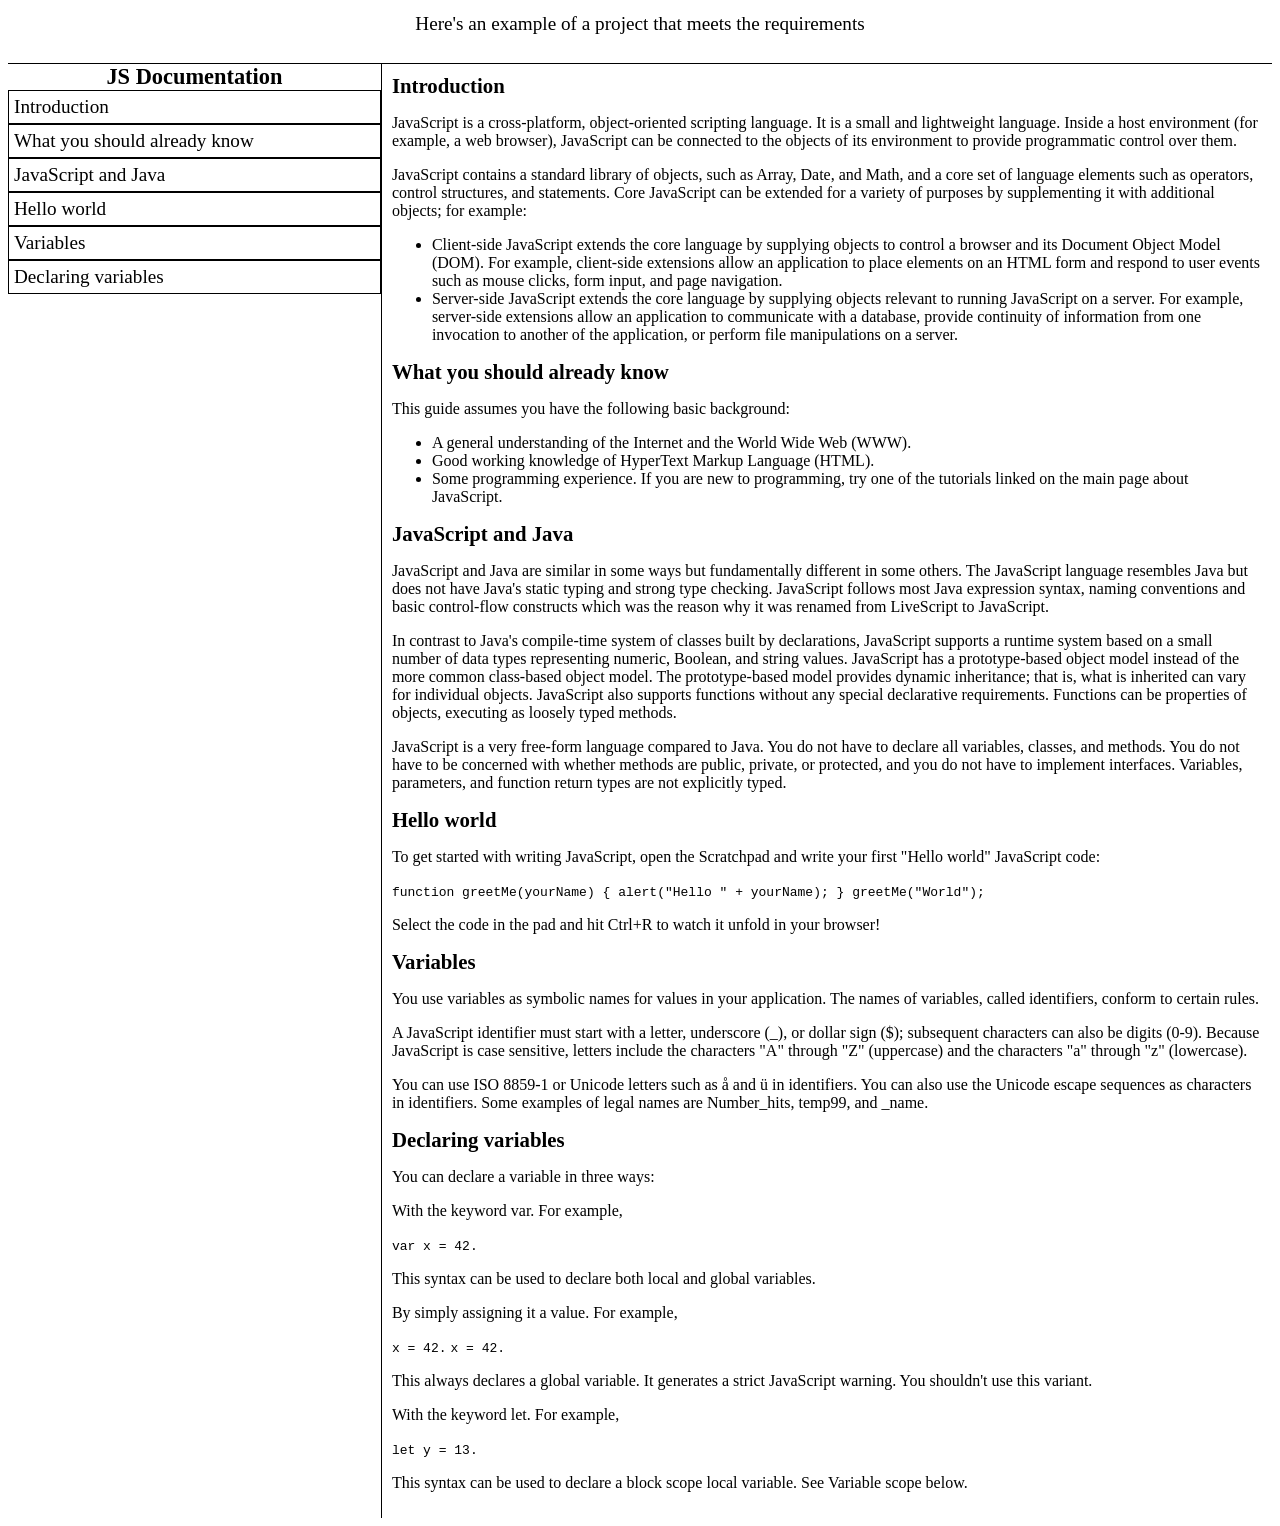
==== technical-documentation/index.html @ 417c6033 "Add technical documentation project" ====
<!DOCTYPE html>
<html lang="en">
  <head>
    <meta charset="UTF-8" />
    <title>Technical Documentation Page</title>
    <link href="styles.css" rel="stylesheet" />
  </head>
  <body>
    <div id="header">      <h1>Here's an example of a project that meets the requirements</h1>
    </div>
    <main>
    <nav id="navbar">
      <header>JS Documentation</header>
      <input type="checkbox" id="menu-toggle" class="menu-checkbox" />
      <label for="menu-toggle" class="menu-button" aria-label="button to open and close menu">
        <span class="hamburger-line"></span>
        <span class="hamburger-line"></span>
        <span class="hamburger-line"></span>
      </label>
      <ul id="nav-list">
        <li><a href="#Introduction" class="nav-link">Introduction</a></li>
        <li><a href="#What_you_should_already_know"  class="nav-link">What you should already know</a></li>
        <li><a href="#JavaScript_and_Java"  class="nav-link">JavaScript and Java</a></li>
        <li><a href="#Hello_world"  class="nav-link">Hello world</a></li>
        <li><a href="#Variables"  class="nav-link">Variables</a></li>
        <li><a href="#Declaring_variables"  class="nav-link">Declaring variables</a></li>
        </ul>
    </nav>
    <div id="main-doc">
      <section class="main-section"  id="Introduction">
        <header>Introduction</header>
        <p>JavaScript is a cross-platform, object-oriented scripting language. It is a small and lightweight language. Inside a host environment (for example, a web browser), JavaScript can be connected to the objects of its environment to provide programmatic control over them.</p>
        <p>JavaScript contains a standard library of objects, such as Array, Date, and Math, and a core set of language elements such as operators, control structures, and statements. Core JavaScript can be extended for a variety of purposes by supplementing it with additional objects; for example:
        </p>
        <ul>
          <li>Client-side JavaScript extends the core language by supplying objects to control a browser and its Document Object Model (DOM). For example, client-side extensions allow an application to place elements on an HTML form and respond to user events such as mouse clicks, form input, and page navigation.</li>
          <li>Server-side JavaScript extends the core language by supplying objects relevant to running JavaScript on a server. For example, server-side extensions allow an application to communicate with a database, provide continuity of information from one invocation to another of the application, or perform file manipulations on a server.</li>
        </ul>
      </section>
      <section class="main-section" id="What_you_should_already_know">
        <header>What you should already know</header>
        <p>This guide assumes you have the following basic background:</p>
        <ul>
          <li>A general understanding of the Internet and the World Wide Web (WWW).</li>
          <li>Good working knowledge of HyperText Markup Language (HTML).</li>
          <li>Some programming experience. If you are new to programming, try one of the tutorials linked on the main page about JavaScript.</li>
        </ul>
      </section>
      <section class="main-section" id="JavaScript_and_Java">
        <header>JavaScript and Java</header>
        <p>JavaScript and Java are similar in some ways but fundamentally different in some others. The JavaScript language resembles Java but does not have Java's static typing and strong type checking. JavaScript follows most Java expression syntax, naming conventions and basic control-flow constructs which was the reason why it was renamed from LiveScript to JavaScript.</p>
        <p>In contrast to Java's compile-time system of classes built by declarations, JavaScript supports a runtime system based on a small number of data types representing numeric, Boolean, and string values. JavaScript has a prototype-based object model instead of the more common class-based object model. The prototype-based model provides dynamic inheritance; that is, what is inherited can vary for individual objects. JavaScript also supports functions without any special declarative requirements. Functions can be properties of objects, executing as loosely typed methods.</p>
        <p>JavaScript is a very free-form language compared to Java. You do not have to declare all variables, classes, and methods. You do not have to be concerned with whether methods are public, private, or protected, and you do not have to implement interfaces. Variables, parameters, and function return types are not explicitly typed.</p>
      </section>
      <section class="main-section" id="Hello_world">
        <header>Hello world</header>
        <p>To get started with writing JavaScript, open the Scratchpad and write your first "Hello world" JavaScript code:</p>
        <block>
          <code>
          function greetMe(yourName) { alert("Hello " + yourName); }
greetMe("World");
          </code>
        </block>
        <p>Select the code in the pad and hit Ctrl+R to watch it unfold in your browser!</p>
      </section>
      <section class="main-section" id="Variables">
        <header>Variables</header>
        <p>You use variables as symbolic names for values in your application. The names of variables, called identifiers, conform to certain rules.</p>
        <p>A JavaScript identifier must start with a letter, underscore (_), or dollar sign ($); subsequent characters can also be digits (0-9). Because JavaScript is case sensitive, letters include the characters "A" through "Z" (uppercase) and the characters "a" through "z" (lowercase).</p>
        <p>You can use ISO 8859-1 or Unicode letters such as å and ü in identifiers. You can also use the Unicode escape sequences as characters in identifiers. Some examples of legal names are Number_hits, temp99, and _name.</p>
      </section>
      <section class="main-section" id="Declaring_variables">
        <header>Declaring variables</header>
        <p>You can declare a variable in three ways:</p>
        <p>With the keyword var. For example,</p>
        <block>
          <code>var x = 42.</code>
        </block>
        <p>This syntax can be used to declare both local and global variables.</p>
        <p>By simply assigning it a value. For example,</p>
        <block>
          <code>x = 42.</code>
        </block>
        <block>
          <code>x = 42.</code>
        </block>
        <p>This always declares a global variable. It generates a strict JavaScript warning. You shouldn't use this variant.</p>
        <p>With the keyword let. For example,</p>
        <block>
          <code>let y = 13.</code>
        </block>
        <p>This syntax can be used to declare a block scope local variable. See Variable scope below.</p>
      </section>
    </div>
    </main>
  </body>
</html>
---- technical-documentation/styles.css ----
@media (max-width: 1023px){
  #navbar {
    position: fixed;
    top: 0;
    left: 0;
    width: 100%;
    height: 50px;
    background-color: lightgrey;
  }

  #navbar > header {
    padding: 10px;
  }

  #header {
    padding:  40px;
  }

  #nav-list{
    background-color: #fff;
    position: fixed;
    top: 40px;
    right: -100%;
    width: 100%;
  }

  .menu-checkbox {
   position: absolute;
   opacity: 0;
   width: 1px;
   height: 1px;
   overflow: hidden;
  }

  .menu-button {
    cursor: pointer;
    display: block;
    padding: 10px;
    width: 30px;
    position: absolute;
    right: 0;
    top: 0;
  }

  .hamburger-line {
    display: block;
    width: 100%;
    height: 4px;
    background-color: #333;
    margin: 5px 0;
  }

  .menu-checkbox:checked ~ #nav-list {
    right: 0;
  }

  .nav-link {
    display: block;
    padding: 15px;
    text-decoration:none;
    color: #333;
    border-bottom: 1px solid #eee;
  }
}

@media screen and (min-width: 1023px) {
  #header {
    border-bottom: 1px solid black;
  }

  main {
    display: flex;
    justify-content: space-between;
  }

  #navbar {
    width: 30%;
    border-right: 1px solid black;
    overflow-y: scroll;
  }
  
  .menu-button, .menu-checkbox {
    display: none;
  }

  #nav-list {
    margin: 0;
    padding-left: 0;
  }

  #nav-list li {
   border: 1px solid black;
   font-size: 1.2em;
   padding: 5px;
  }

  #navbar > header {
    display: fixed;
    font-size: 1.4em;
    text-align: center;
  }

  #main-doc {
    width: 70%;
    overflow-y: scroll;
  }

  .nav-link {
    text-decoration: none;
    color: #000;
  }
  
  #header {
    position: relative;
    top: 0;
    left: 0;
    height: 50px;
    z-index: 999;
    background-color: #fff;
  }
}

#nav-list{
 list-style: none;
}

#nav-list li:hover {
    cursor: pointer;
}

#main-doc {
  margin: 10px;
}

header {
  font-size: 1.3em;
  font-weight: bold;
}

h1 {
  text-align: center;
  font-size: 1.2rem;
  font-weight: normal;
}
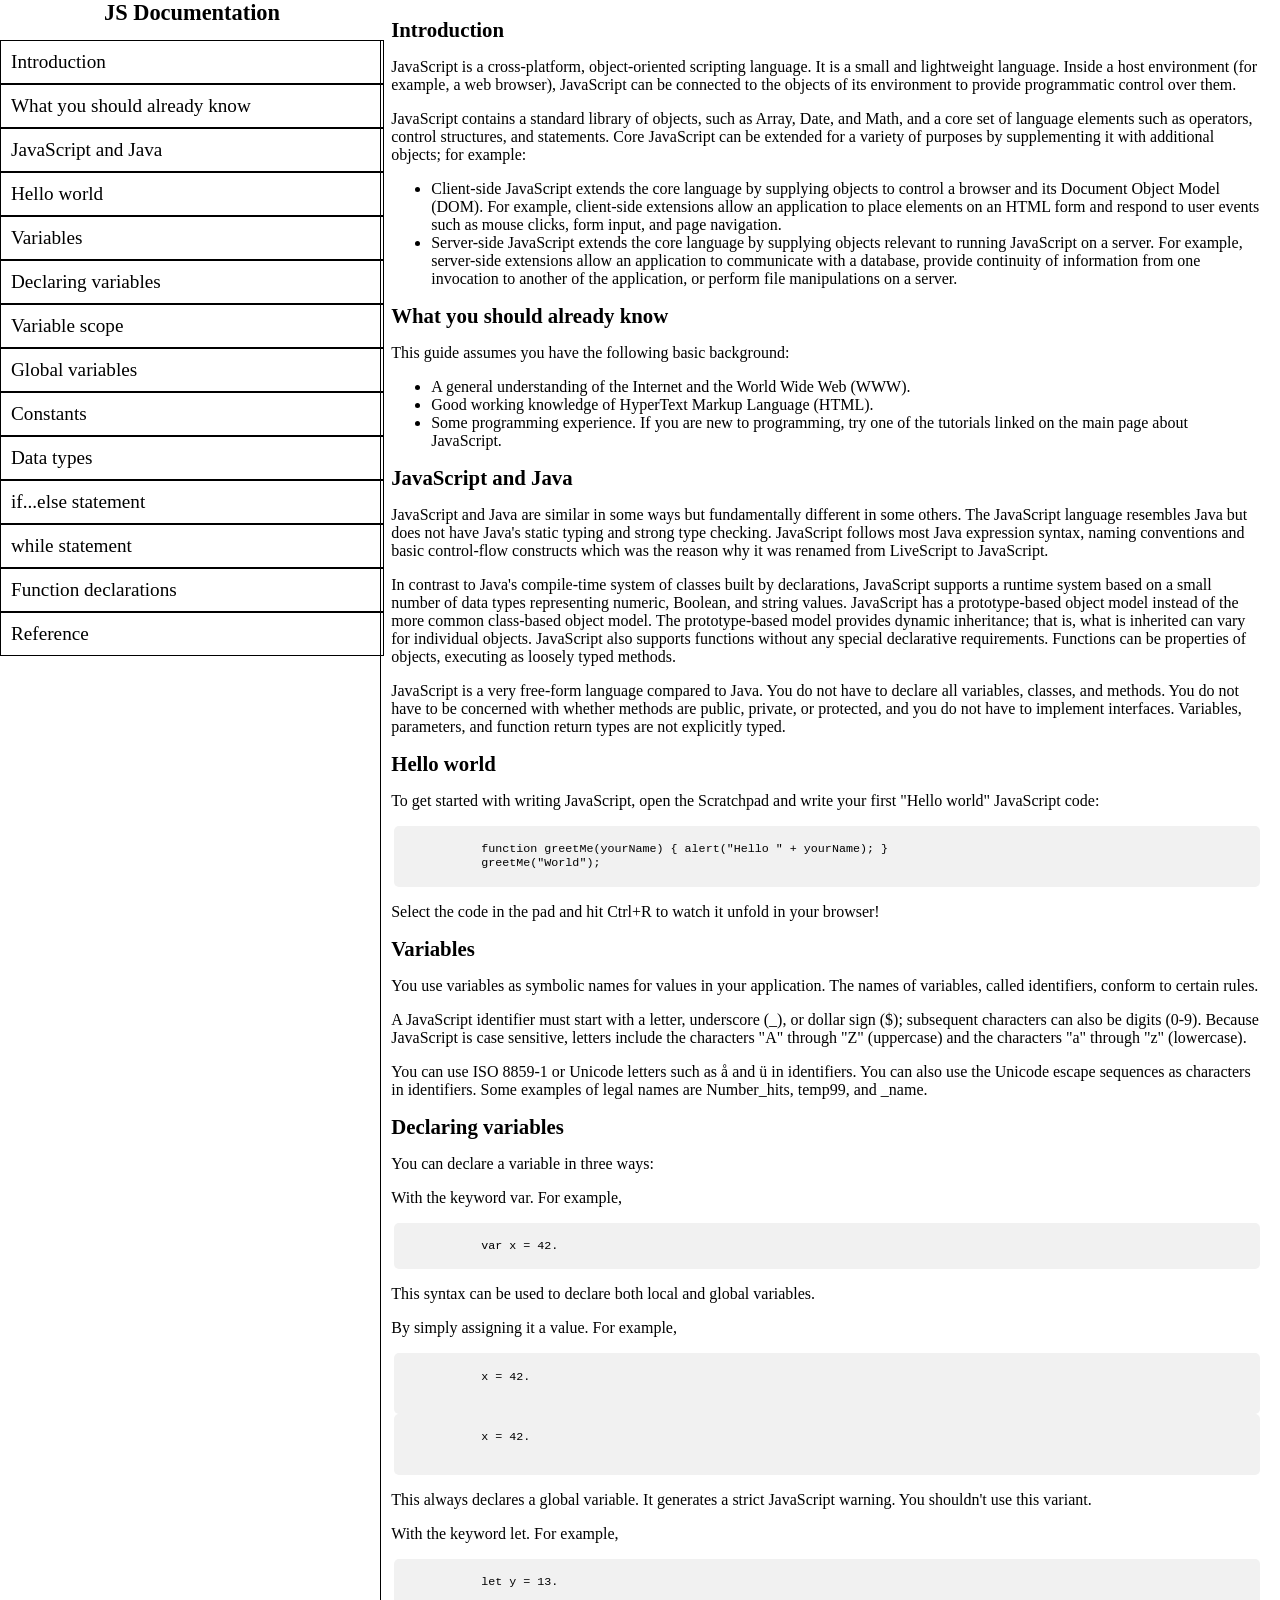
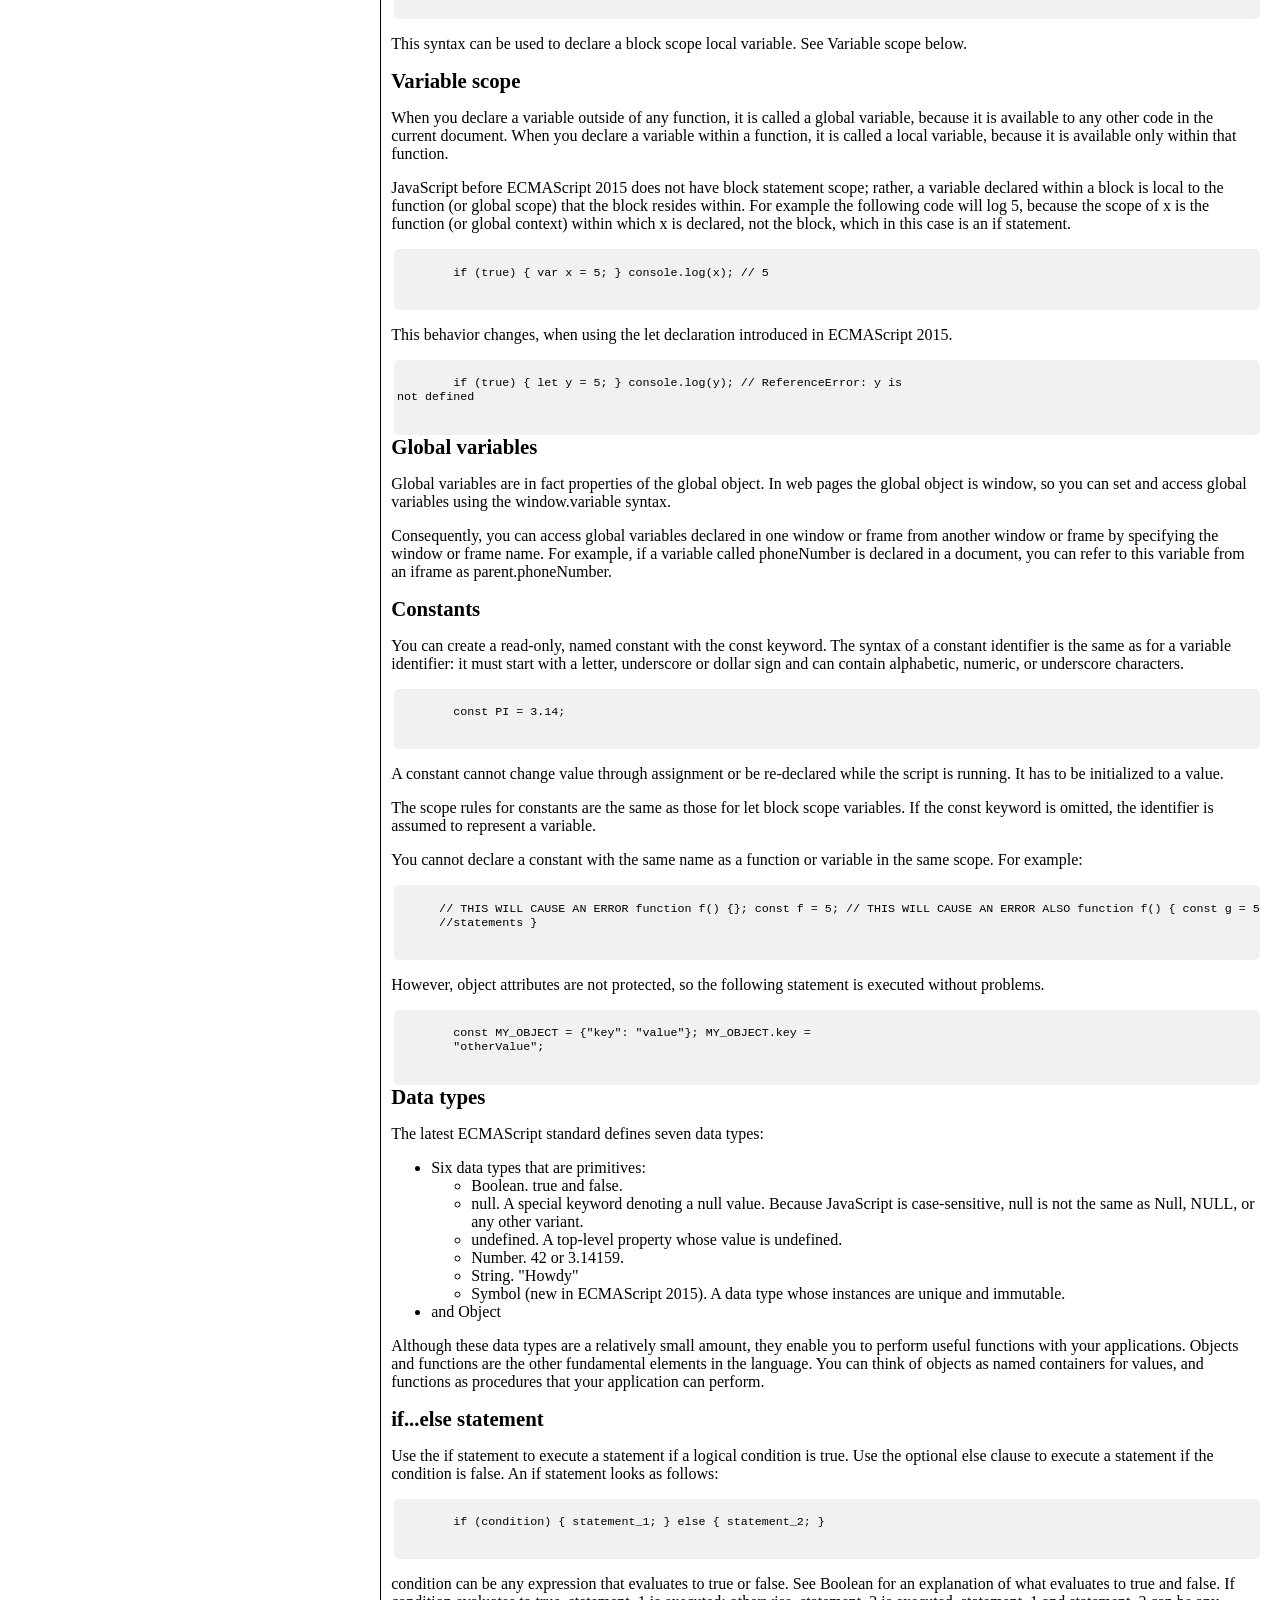
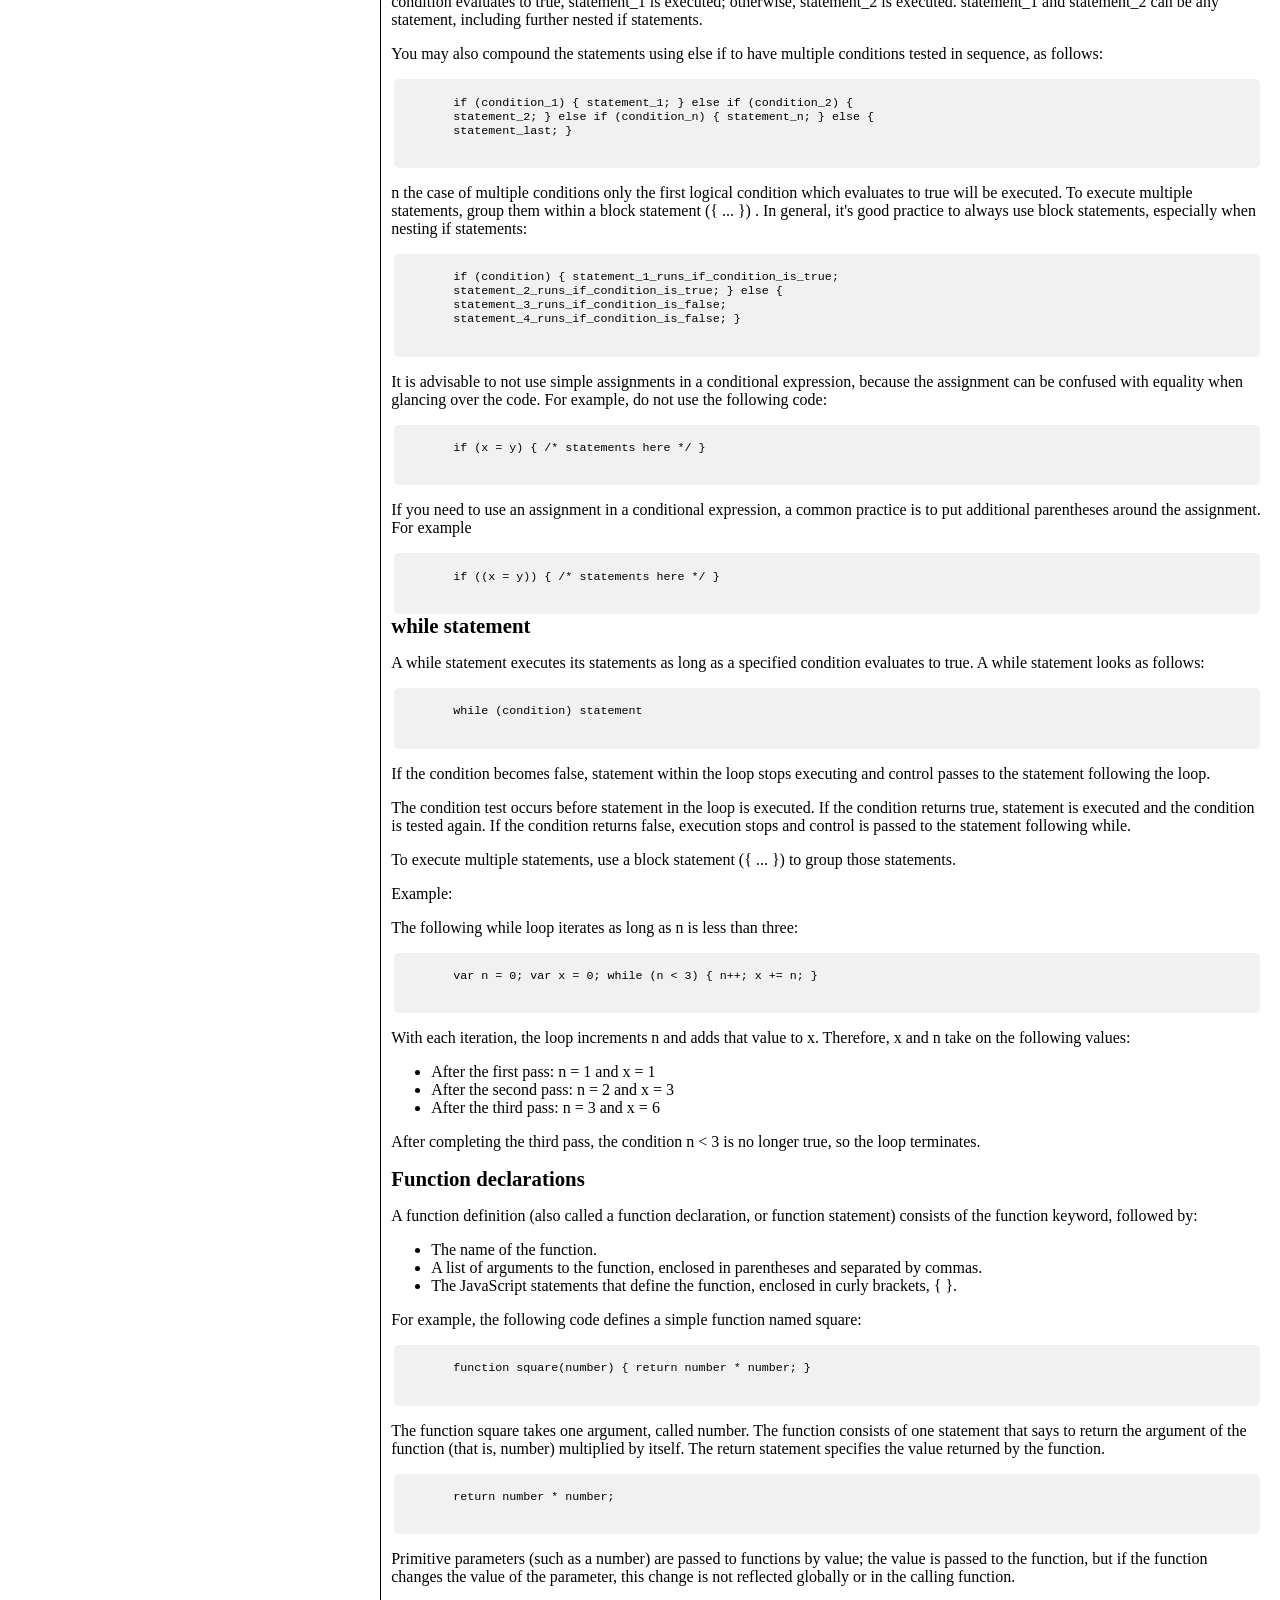
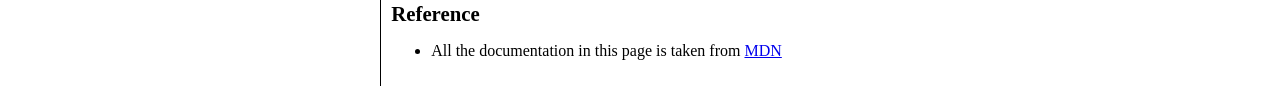
==== commit a6db0aa3: "fixed technical documentation bug" ====
--- a/technical-documentation/index.html
+++ b/technical-documentation/index.html
@@ -6,8 +6,6 @@
     <link href="styles.css" rel="stylesheet" />
   </head>
   <body>
-    <div id="header">      <h1>Here's an example of a project that meets the requirements</h1>
-    </div>
     <main>
     <nav id="navbar">
       <header>JS Documentation</header>
@@ -24,6 +22,14 @@
         <li><a href="#Hello_world"  class="nav-link">Hello world</a></li>
         <li><a href="#Variables"  class="nav-link">Variables</a></li>
         <li><a href="#Declaring_variables"  class="nav-link">Declaring variables</a></li>
+        <li><a href="#Variable_scope" class="nav-link">Variable scope</a></li>
+        <li><a href="#Global_variables"  class="nav-link">Global variables</a></li>
+        <li><a href="#Constants"  class="nav-link">Constants</a></li>
+        <li><a href="#Data_types"  class="nav-link">Data types</a></li>
+        <li><a href="#if...else_statement"  class="nav-link">if...else statement</a></li>
+        <li><a href="#while_statement"  class="nav-link">while statement</a></li>
+        <li><a href="#Function_declarations" class="nav-link">Function declarations</a></li>
+        <li><a href="#Reference"  class="nav-link">Reference</a></li>
         </ul>
     </nav>
     <div id="main-doc">
@@ -55,12 +61,11 @@
       <section class="main-section" id="Hello_world">
         <header>Hello world</header>
         <p>To get started with writing JavaScript, open the Scratchpad and write your first "Hello world" JavaScript code:</p>
-        <block>
-          <code>
-          function greetMe(yourName) { alert("Hello " + yourName); }
-greetMe("World");
-          </code>
-        </block>
+        <pre>
+          <code>
+            function greetMe(yourName) { alert("Hello " + yourName); }
+            greetMe("World");</code>
+        </pre>
         <p>Select the code in the pad and hit Ctrl+R to watch it unfold in your browser!</p>
       </section>
       <section class="main-section" id="Variables">
@@ -73,23 +78,188 @@
         <header>Declaring variables</header>
         <p>You can declare a variable in three ways:</p>
         <p>With the keyword var. For example,</p>
-        <block>
-          <code>var x = 42.</code>
-        </block>
+        <pre>
+          <code>
+            var x = 42.
+            </code></pre>
         <p>This syntax can be used to declare both local and global variables.</p>
         <p>By simply assigning it a value. For example,</p>
-        <block>
-          <code>x = 42.</code>
-        </block>
-        <block>
-          <code>x = 42.</code>
-        </block>
+        <pre>
+          <code>
+            x = 42.
+          </code>
+        </pre>
+        <pre>
+          <code>
+            x = 42.
+          </code>
+        </pre>
         <p>This always declares a global variable. It generates a strict JavaScript warning. You shouldn't use this variant.</p>
         <p>With the keyword let. For example,</p>
-        <block>
-          <code>let y = 13.</code>
-        </block>
+        <pre>
+          <code>
+            let y = 13.
+          </code>
+        </pre>
         <p>This syntax can be used to declare a block scope local variable. See Variable scope below.</p>
+      </section>
+      <section class="main-section" id="Variable_scope">
+        <header>Variable scope</header>
+        <p>When you declare a variable outside of any function, it is called a global variable, because it is available to any other code in the current document. When you declare a variable within a function, it is called a local variable, because it is available only within that function.</p>
+        <p>JavaScript before ECMAScript 2015 does not have block statement scope; rather, a variable declared within a block is local to the function (or global scope) that the block resides within. For example the following code will log 5, because the scope of x is the function (or global context) within which x is declared, not the block, which in this case is an if statement.</p>
+        <pre>
+          <code>
+        if (true) { var x = 5; } console.log(x); // 5
+          </code>
+        </pre>
+        <p>This behavior changes, when using the let declaration introduced in ECMAScript 2015.</p>
+        <pre>
+          <code>
+        if (true) { let y = 5; } console.log(y); // ReferenceError: y is
+not defined
+          </code>
+        </pre>
+      </section>
+      <section class="main-section" id="Global_variables">
+        <header>Global variables</header>
+        <p>Global variables are in fact properties of the global object. In web pages the global object is window, so you can set and access global variables using the window.variable syntax.</p>
+        <p>Consequently, you can access global variables declared in one window or frame from another window or frame by specifying the window or frame name. For example, if a variable called phoneNumber is declared in a document, you can refer to this variable from an iframe as parent.phoneNumber.</p>
+      </section>
+      <section class="main-section" id="Constants">
+        <header>Constants</header>
+        <p>You can create a read-only, named constant with the const keyword. The syntax of a constant identifier is the same as for a variable identifier: it must start with a letter, underscore or dollar sign and can contain alphabetic, numeric, or underscore characters.</p>
+        <pre>
+          <code>
+        const PI = 3.14;
+          </code>
+        </pre>
+        <p>A constant cannot change value through assignment or be re-declared while the script is running. It has to be initialized to a value.</p>
+        <p>The scope rules for constants are the same as those for let block scope variables. If the const keyword is omitted, the identifier is assumed to represent a variable.</p>
+        <p>You cannot declare a constant with the same name as a function or variable in the same scope. For example:</p>
+        <pre>
+          <code>
+      // THIS WILL CAUSE AN ERROR function f() {}; const f = 5; // THIS WILL CAUSE AN ERROR ALSO function f() { const g = 5; var g;
+      //statements }
+          </code>
+        </pre>
+        <p>However, object attributes are not protected, so the following statement is executed without problems.</p>
+        <pre>
+          <code>
+        const MY_OBJECT = {"key": "value"}; MY_OBJECT.key =
+        "otherValue";
+          </code>
+        </pre>
+      </section>
+      <section class="main-section" id="Data_types">
+        <header>Data types</header>
+        <p>The latest ECMAScript standard defines seven data types:</p>
+        <ul>
+          <li>Six data types that are primitives:
+            <ul>
+              <li>Boolean. true and false.</li>
+              <li>null. A special keyword denoting a null value. Because JavaScript is case-sensitive, null is not the same as Null, NULL, or any other variant.</li>
+              <li>undefined. A top-level property whose value is undefined.</li>
+              <li>Number. 42 or 3.14159.</li>
+              <li>String. "Howdy"</li>
+               <li>Symbol (new in ECMAScript 2015). A data type whose instances are unique and immutable.</li>
+            </ul>
+          </li>
+          <li>and Object</li>
+        </ul>
+        <p>Although these data types are a relatively small amount, they enable you to perform useful functions with your applications. Objects and functions are the other fundamental elements in the language. You can think of objects as named containers for values, and functions as procedures that your application can perform.</p>
+      </section>
+      <section class="main-section" id="if...else_statement">
+        <header>if...else statement</header>
+        <p>Use the if statement to execute a statement if a logical condition is true. Use the optional else clause to execute a statement if the condition is false. An if statement looks as follows:</p>
+        <pre>
+          <code>
+        if (condition) { statement_1; } else { statement_2; }
+          </code>
+        </pre>
+        <p>condition can be any expression that evaluates to true or false. See Boolean for an explanation of what evaluates to true and false. If condition evaluates to true, statement_1 is executed; otherwise, statement_2 is executed. statement_1 and statement_2 can be any statement, including further nested if statements.</p>
+        <p>You may also compound the statements using else if to have multiple conditions tested in sequence, as follows:</p>
+        <pre>
+          <code>
+        if (condition_1) { statement_1; } else if (condition_2) {
+        statement_2; } else if (condition_n) { statement_n; } else {
+        statement_last; }
+          </code>
+        </pre>
+        <p>n the case of multiple conditions only the first logical condition which evaluates to true will be executed. To execute multiple statements, group them within a block statement ({ ... }) . In general, it's good practice to always use block statements, especially when nesting if statements:</p>
+        <pre>
+          <code>
+        if (condition) { statement_1_runs_if_condition_is_true;
+        statement_2_runs_if_condition_is_true; } else {
+        statement_3_runs_if_condition_is_false;
+        statement_4_runs_if_condition_is_false; }
+          </code>
+        </pre>
+        <p>It is advisable to not use simple assignments in a conditional expression, because the assignment can be confused with equality when glancing over the code. For example, do not use the following code:</p>
+        <pre>
+          <code>
+        if (x = y) { /* statements here */ }
+          </code>
+        </pre>
+        <p>If you need to use an assignment in a conditional expression, a common practice is to put additional parentheses around the assignment. For example</p>
+        <pre>
+          <code>
+        if ((x = y)) { /* statements here */ }
+          </code>
+        </pre>
+      </section>
+      <section class="main-section" id="while_statement">
+        <header>while statement</header>
+        <p>A while statement executes its statements as long as a specified condition evaluates to true. A while statement looks as follows:</p>
+        <pre>
+          <code>
+        while (condition) statement
+          </code>
+        </pre>
+        <p>If the condition becomes false, statement within the loop stops executing and control passes to the statement following the loop.</p>
+        <p>The condition test occurs before statement in the loop is executed. If the condition returns true, statement is executed and the condition is tested again. If the condition returns false, execution stops and control is passed to the statement following while.</p>
+        <p>To execute multiple statements, use a block statement ({ ... }) to group those statements.</p>
+        <p>Example:</p>
+        <p>The following while loop iterates as long as n is less than three:</p>
+        <pre>
+          <code>
+        var n = 0; var x = 0; while (n < 3) { n++; x += n; }
+          </code>
+        </pre>
+        <p>With each iteration, the loop increments n and adds that value to x. Therefore, x and n take on the following values:</p>
+        <ul>
+          <li>After the first pass: n = 1 and x = 1</li>
+          <li>After the second pass: n = 2 and x = 3</li>
+          <li>After the third pass: n = 3 and x = 6</li>
+        </ul>
+        <p>After completing the third pass, the condition n < 3 is no longer true, so the loop terminates.</p>
+      </section>
+      <section class="main-section" id="Function_declarations">
+        <header>Function declarations</header>
+        <p>A function definition (also called a function declaration, or function statement) consists of the function keyword, followed by:</p>
+        <ul>
+          <li>The name of the function.</li>
+          <li>A list of arguments to the function, enclosed in parentheses and separated by commas.</li>
+          <li>The JavaScript statements that define the function, enclosed in curly brackets, { }.</li>
+        </ul>
+        <p>For example, the following code defines a simple function named square:</p>
+        <pre>
+          <code>
+        function square(number) { return number * number; }
+          </code>
+        </pre>
+        <p>The function square takes one argument, called number. The function consists of one statement that says to return the argument of the function (that is, number) multiplied by itself. The return statement specifies the value returned by the function.</p>
+        <pre>
+          <code>
+        return number * number;
+          </code>
+        </pre>
+        <p>Primitive parameters (such as a number) are passed to functions by value; the value is passed to the function, but if the function changes the value of the parameter, this change is not reflected globally or in the calling function.</p>
+      </section>
+      <section class="main-section" id="Reference">
+        <header>Reference</header>
+        <ul>
+          <li>All the documentation in this page is taken from <a href="https://developer.mozilla.org/en-US/docs/Web/JavaScript/Guide" alt="MDN JavaScript Guide document">MDN</a></li>
+        </ul>
       </section>
     </div>
     </main>
--- a/technical-documentation/styles.css
+++ b/technical-documentation/styles.css
@@ -1,3 +1,7 @@
+* {
+  box-sizing: border-box;
+}
+
 @media (max-width: 1023px){
   #navbar {
     position: fixed;
@@ -10,10 +14,6 @@
 
   #navbar > header {
     padding: 10px;
-  }
-
-  #header {
-    padding:  40px;
   }
 
   #nav-list{
@@ -64,10 +64,6 @@
 }
 
 @media screen and (min-width: 1023px) {
-  #header {
-    border-bottom: 1px solid black;
-  }
-
   main {
     display: flex;
     justify-content: space-between;
@@ -75,8 +71,10 @@
 
   #navbar {
     width: 30%;
+    margin: 0;
+    padding: 0;
     border-right: 1px solid black;
-    overflow-y: scroll;
+    background-color: white;
   }
   
   .menu-button, .menu-checkbox {
@@ -85,19 +83,33 @@
 
   #nav-list {
     margin: 0;
-    padding-left: 0;
+    padding: 0;
+    margin-top: 40px;
+    position: fixed;
+    top: 0px;
+    left: 0px;
+    width: 30%;
+    overflow-y: scroll;
   }
 
   #nav-list li {
    border: 1px solid black;
    font-size: 1.2em;
-   padding: 5px;
+   margin: 0;
+   padding: 10px;
   }
 
   #navbar > header {
-    display: fixed;
+    position: fixed;
+    top: 0px;
+    left: 0px;
     font-size: 1.4em;
     text-align: center;
+    background-color: white;
+  //  border: 1px solid black;
+    display: block;
+    width: 30%;
+    height: 40px;
   }
 
   #main-doc {
@@ -141,4 +153,12 @@
   text-align: center;
   font-size: 1.2rem;
   font-weight: normal;
+}
+
+pre {
+  padding: 0.2em 0.3em;
+  margin: 0 0.2em;
+  border-radius: 5px;
+  background-color: #f1f1f1;
+  font-size: 0.9em;
 }
